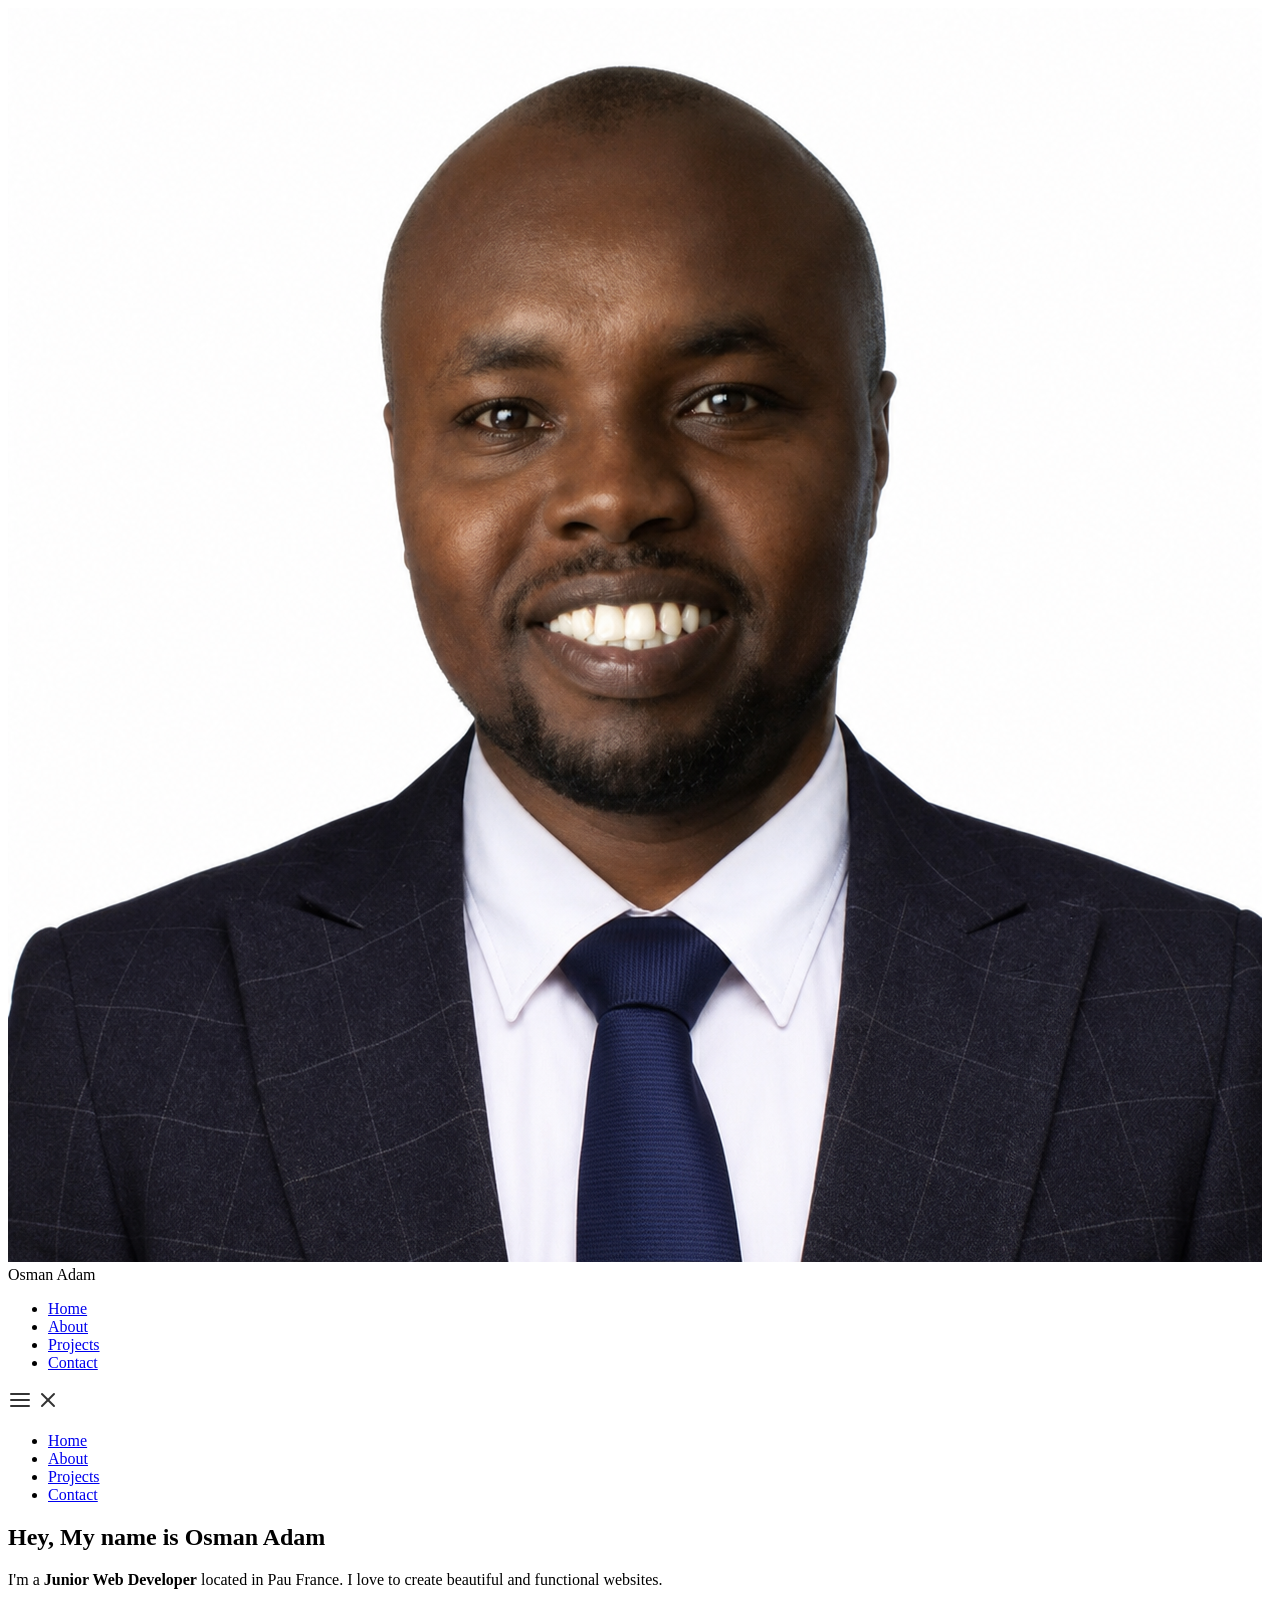
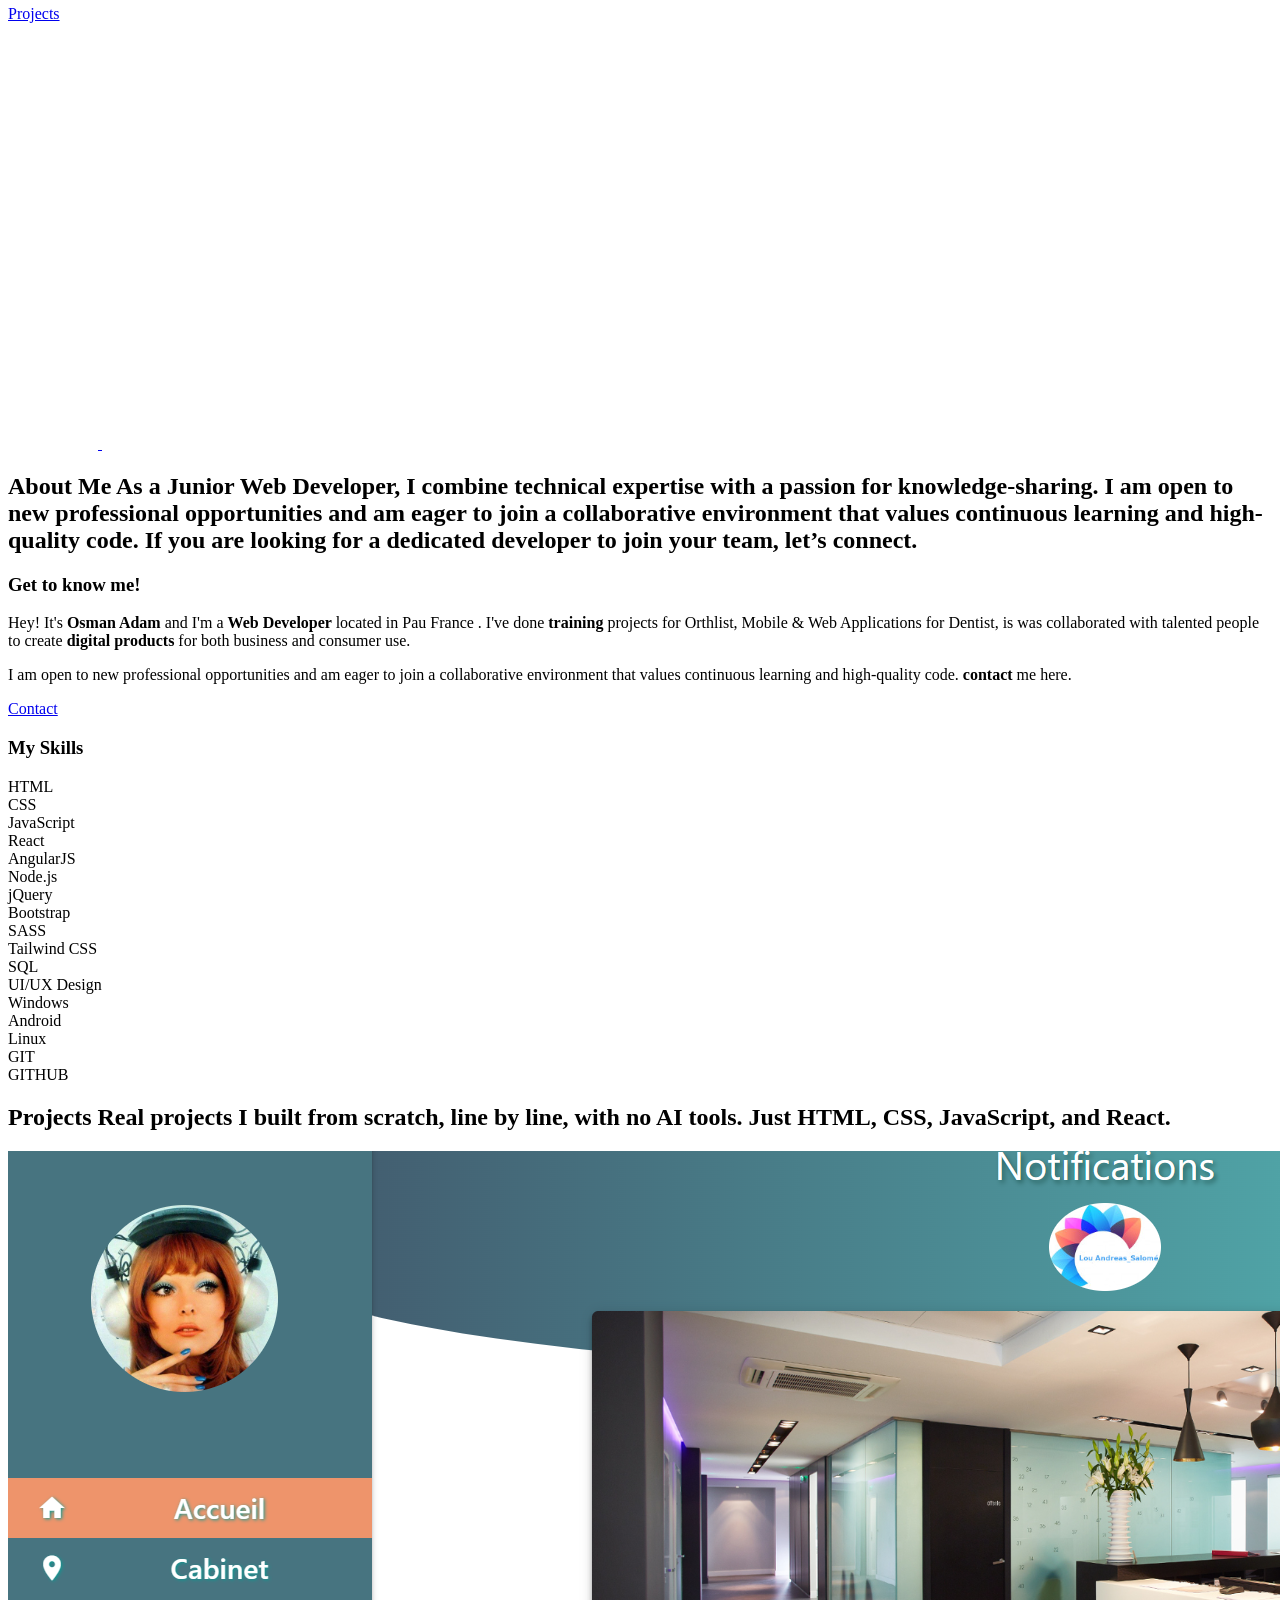
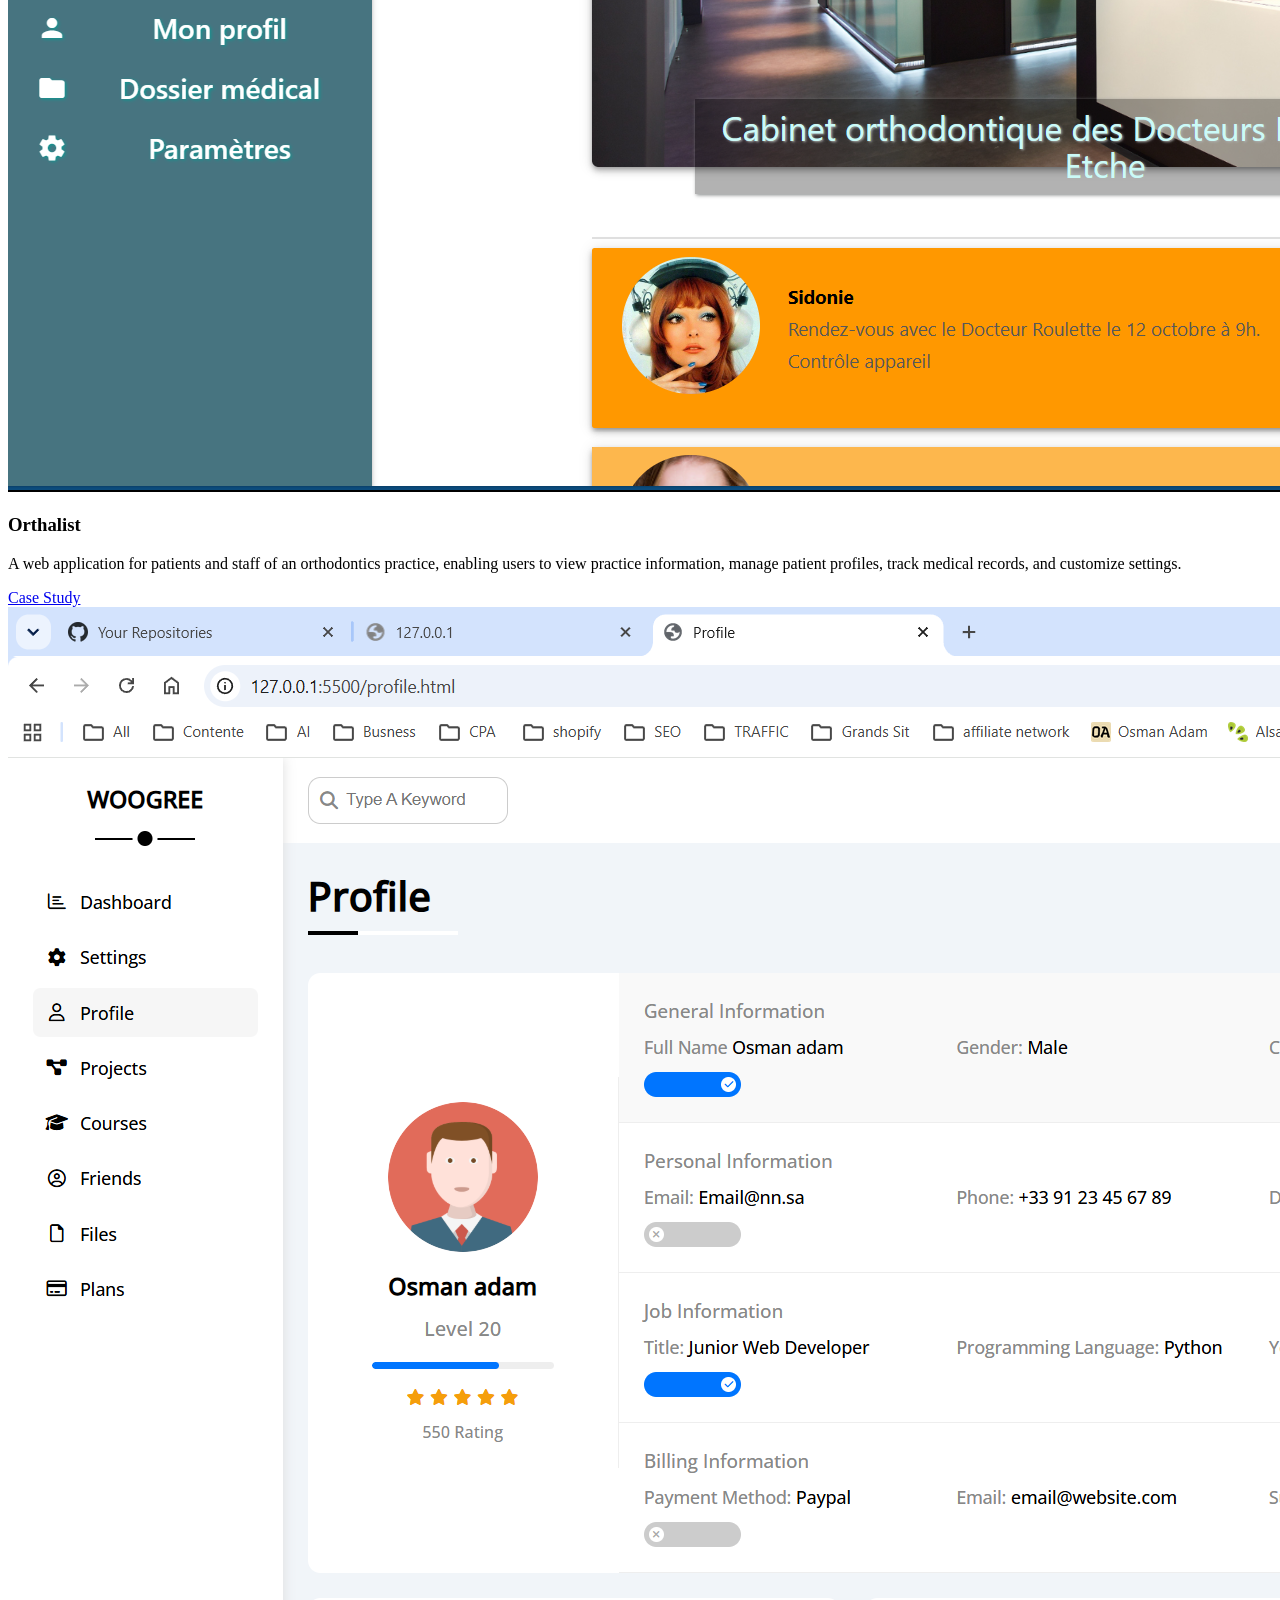
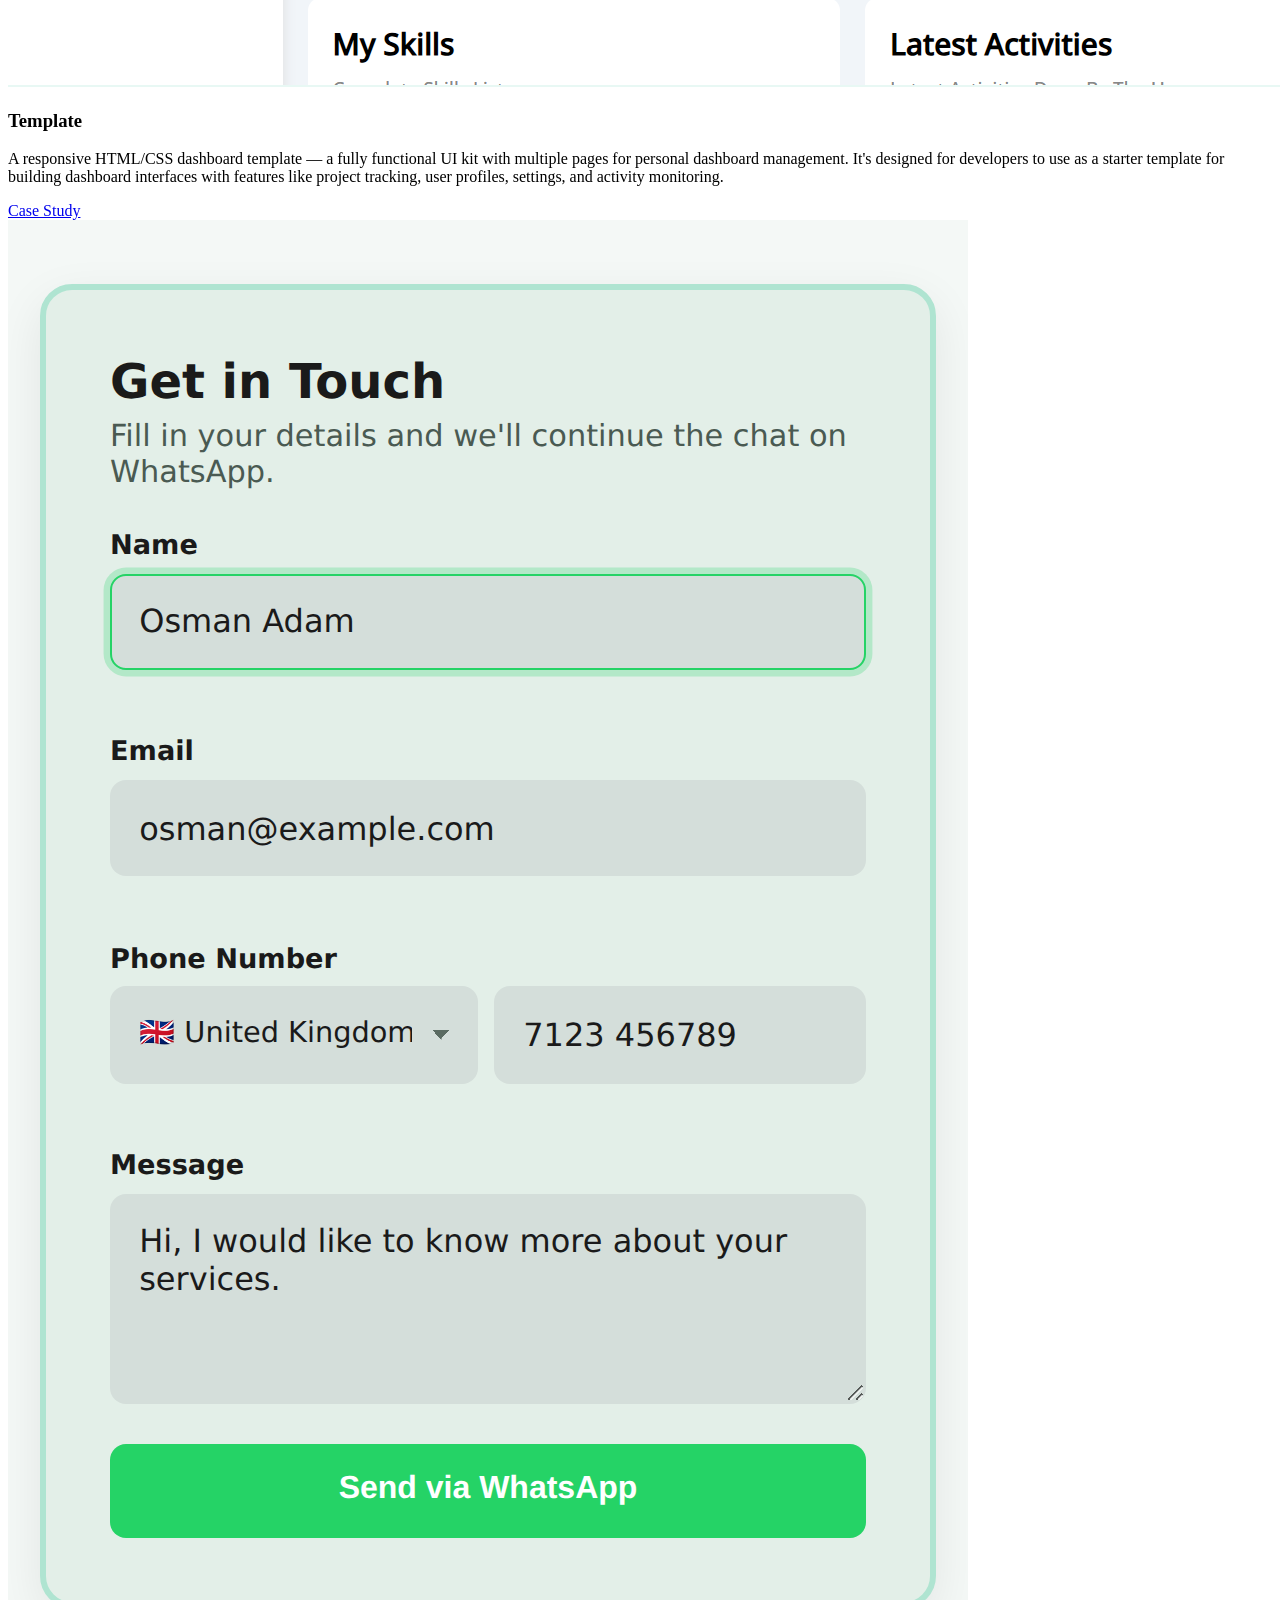
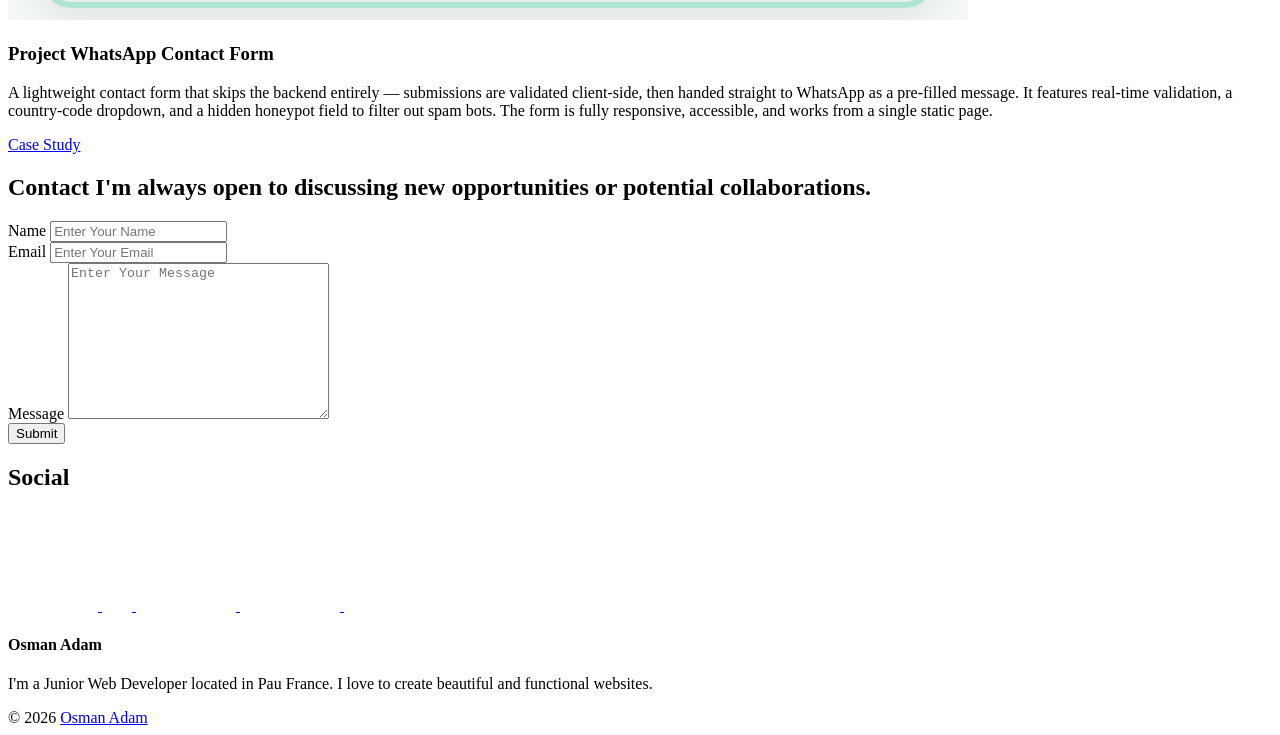
==== index.html @ 72ea2116 "Add files via upload" ====
<!DOCTYPE html>
<html lang="en">
  <head>
    <meta charset="UTF-8" />
    <meta name="viewport" content="width=device-width, initial-scale=1.0" />
    <meta http-equiv="X-UA-Compatible" content="ie=edge" />
    <title>Portfolio</title>
    <meta name="description" content="Portfolio Template for Developer" />

    <link rel="stylesheet" href="css/style.css" />

    <link rel="preconnect" href="https://fonts.googleapis.com" />
    <link rel="preconnect" href="https://fonts.gstatic.com" crossorigin />
    <link
      href="https://fonts.googleapis.com/css2?family=Source+Sans+Pro:wght@400;600;700;900&display=swap"
      rel="stylesheet"
    />
  </head>
  <body>
    <header class="header">
      <div class="header__content">
        <div class="header__logo-container">
          <div class="header__logo-img-cont">
            <img
              src="./assets/jpeg/osman.png"
              alt="Osman Adam Logo Image"
              class="header__logo-img"
            />
          </div>
          <span class="header__logo-sub">Osman Adam</span>
        </div>
        <div class="header__main">
          <ul class="header__links">
            <li class="header__link-wrapper">
              <a href="./index.html" class="header__link"> Home </a>
            </li>
            <li class="header__link-wrapper">
              <a href="./index.html#about" class="header__link">About </a>
            </li>
            <li class="header__link-wrapper">
              <a href="./index.html#projects" class="header__link">
                Projects
              </a>
            </li>
            <li class="header__link-wrapper">
              <a href="./index.html#contact" class="header__link"> Contact </a>
            </li>
          </ul>
          <div class="header__main-ham-menu-cont">
            <img
              src="./assets/svg/ham-menu.svg"
              alt="hamburger menu"
              class="header__main-ham-menu"
            />
            <img
              src="./assets/svg/ham-menu-close.svg"
              alt="hamburger menu close"
              class="header__main-ham-menu-close d-none"
            />
          </div>
        </div>
      </div>
      <div class="header__sm-menu">
        <div class="header__sm-menu-content">
          <ul class="header__sm-menu-links">
            <li class="header__sm-menu-link">
              <a href="./index.html"> Home </a>
            </li>

            <li class="header__sm-menu-link">
              <a href="./index.html#about"> About </a>
            </li>

            <li class="header__sm-menu-link">
              <a href="./index.html#projects"> Projects </a>
            </li>

            <li class="header__sm-menu-link">
              <a href="./index.html#contact"> Contact </a>
            </li>
          </ul>
        </div>
      </div>
    </header>
    <section class="home-hero">
      <div class="home-hero__content">
        <h1 class="heading-primary">Hey, My name is Osman Adam</h1>
        <div class="home-hero__info">
          <p class="text-primary">
            I'm a <strong>Junior Web Developer</strong> located in Pau France.
            I love to create beautiful and functional websites.
          </p>
        </div>
        <div class="home-hero__cta">
          <a href="./#projects" class="btn btn--bg">Projects</a>
        </div>
      </div>
      <div class="home-hero__socials">
        <div class="home-hero__social">
          <a href="https://www.linkedin.com/in/osmanadam-dev" class="home-hero__social-icon-link">
            <img
              src="./assets/png/linkedin-ico.png"
              alt="icon"
              class="home-hero__social-icon"
            />
          </a>
        </div>
        <div class="home-hero__social">
          <a href="https://github.com/osmanadam-dev" class="home-hero__social-icon-link">
            <img
              src="./assets/png/github-ico.png"
              alt="icon"
              class="home-hero__social-icon"
            />
          </a>
        </div>
        <div class="home-hero__social">
          <a href="https://x.com/osmanadamdev" class="home-hero__social-icon-link">
            <img
              src="./assets/png/twitter-ico.png"
              alt="icon"
              class="home-hero__social-icon"
            />
          </a>
        </div>
        <div class="home-hero__social">
          <a href="https://www.youtube.com/@osmanadamdev" class="home-hero__social-icon-link">
            <img
              src="./assets/png/yt-ico.png"
              alt="icon"
              class="home-hero__social-icon"
            />
          </a>
        </div>
        <div class="home-hero__social">
          <a
            href="https://www.instagram.com/osmanadamdev"
            class="home-hero__social-icon-link home-hero__social-icon-link--bd-none"
          >
            <img
              src="./assets/png/insta-ico.png"
              alt="icon"  
            class="home-hero__social-icon-link home-hero__social-icon-link--bd-none"
          >
            <img
              src="./assets/png/insta-ico.png"
              alt="icon"
              class="home-hero__social-icon"
            />
          </a>
        </div>
      </div>
      <div class="home-hero__mouse-scroll-cont">
        <div class="mouse"></div>
      </div>
    </section>
    <section id="about" class="about sec-pad">
      <div class="main-container">
        <h2 class="heading heading-sec heading-sec__mb-med">
          <span class="heading-sec__main">About Me</span>
          <span class="heading-sec__sub">
            As a Junior Web Developer, I combine technical expertise with a passion for knowledge-sharing.
            I am open to new professional opportunities and am eager to join a collaborative environment that values continuous
            learning and high-quality code. If you are looking for a dedicated developer to join your team, let’s connect.
          </span>
        </h2>
        <div class="about__content">
          <div class="about__content-main">
            <h3 class="about__content-title">Get to know me!</h3>
            <div class="about__content-details">
              <p class="about__content-details-para">
                Hey! It's
                <strong>Osman Adam</strong>
                and I'm a <strong> Web Developer </strong> located in
                Pau France . I've done
                <strong> training </strong>
                projects for Orthlist, Mobile & Web Applications for Dentist, is was collaborated
                with talented people to create
                <strong>digital products </strong>
                for both business and consumer use.
              </p>
              <p class="about__content-details-para">
                I am open to new professional opportunities and am eager to join a collaborative environment
                that values continuous learning and high-quality code.
                <strong>contact</strong> me here.
              </p>
            </div>
            <a href="./#contact" class="btn btn--med btn--theme dynamicBgClr"
              >Contact</a
            >
          </div>
          <div class="about__content-skills">
            <h3 class="about__content-title">My Skills</h3>
            <div class="skills">
              <div class="skills__skill">HTML</div>
              <div class="skills__skill">CSS</div>
              <div class="skills__skill">JavaScript</div>
              <div class="skills__skill">React</div>
              <div class="skills__skill">AngularJS</div>
              <div class="skills__skill">Node.js</div>
              <div class="skills__skill">jQuery</div>
              <div class="skills__skill">Bootstrap</div>
              <div class="skills__skill">SASS</div>
              <div class="skills__skill">Tailwind CSS</div>
              <div class="skills__skill">SQL</div>
              <div class="skills__skill">UI/UX Design</div>
              <div class="skills__skill">Windows</div>
              <div class="skills__skill">Android</div>
              <div class="skills__skill">Linux</div>
              <div class="skills__skill">GIT</div>
              <div class="skills__skill">GITHUB</div>
            </div>
          </div>
        </div>
      </div>
    </section>
    <section id="projects" class="projects sec-pad">
      <div class="main-container">
        <h2 class="heading heading-sec heading-sec__mb-bg">
          <span class="heading-sec__main">Projects</span>
          <span class="heading-sec__sub">
            Real projects I built from scratch, line by line, 
            with no AI tools. Just HTML, CSS, JavaScript, and React.
          </span>
        </h2>

        <div class="projects__content">
          <div class="projects__row">
            <div class="projects__row-img-cont">
              <img
                src="./assets/jpeg/orth.png"
                alt="Software Screenshot"
                class="projects__row-img"
                loading="lazy"
              />
            </div>
            <div class="projects__row-content">
              <h3 class="projects__row-content-title">Orthalist</h3>
              <p class="projects__row-content-desc">
                A web application for patients and staff of an orthodontics practice, 
                enabling users to view practice information, manage patient profiles, 
                track medical records, and customize settings.
              </p>
              <a
                href="./project-Orthalist.html"
                class="btn btn--med btn--theme dynamicBgClr"
                target="_blank"
                >Case Study</a
              >
            </div>
          </div>
          <div class="projects__row">
            <div class="projects__row-img-cont">
              <img
                src="./assets/jpeg/temp.png"
                alt="Software Screenshot"
                class="projects__row-img"
                loading="lazy"
              />
            </div>
            <div class="projects__row-content">
              <h3 class="projects__row-content-title">Template</h3>
              <p class="projects__row-content-desc">
               A responsive HTML/CSS dashboard template — a fully functional UI kit with multiple pages 
               for personal dashboard management. It's designed for developers to use as a starter template
                for building dashboard interfaces with features like project tracking, user profiles, settings,
                 and activity monitoring.
              </p>
              <a
                href="./project-dashboard.html"
                class="btn btn--med btn--theme dynamicBgClr"
                target="_blank"
                >Case Study</a
              >
            </div>
          </div>
          <div class="projects__row">
            <div class="projects__row-img-cont">
              <img
                src="./assets/jpeg/form-filled.png"
                alt="Software Screenshot"
                class="projects__row-img"
                loading="lazy"
              />
            </div>
            <div class="projects__row-content">
              <h3 class="projects__row-content-title">Project WhatsApp Contact Form</h3>
              <p class="projects__row-content-desc">
                A lightweight contact form that skips the backend entirely — submissions are validated client-side, 
                then handed straight to WhatsApp as a pre-filled message. It features real-time validation, a country-code dropdown, 
                and a hidden honeypot field to filter out spam bots. The form is fully responsive, accessible, and works from a single static page.
              </p>
              <a
                href="./project-form.html"
                class="btn btn--med btn--theme dynamicBgClr"
                target="_blank"
                >Case Study</a
              >
            </div>
          </div>
        </div>
      </div>
    </section>
    <section id="contact" class="contact sec-pad dynamicBg">
      <div class="main-container">
        <h2 class="heading heading-sec heading-sec__mb-med">
          <span class="heading-sec__main heading-sec__main--lt">Contact</span>
          <span class="heading-sec__sub heading-sec__sub--lt">
            I'm always open to discussing new opportunities or potential collaborations. 
          </span>
        </h2>
        <div class="contact__form-container">
          <form action="#" class="contact__form">
            <div class="contact__form-field">
              <label class="contact__form-label" for="name">Name</label>
              <input
                required
                placeholder="Enter Your Name"
                type="text"
                class="contact__form-input"
                name="name"
                id="name"
              />
            </div>
            <div class="contact__form-field">
              <label class="contact__form-label" for="email">Email</label>
              <input
                required
                placeholder="Enter Your Email"
                type="text"
                class="contact__form-input"
                name="email"
                id="email"
              />
            </div>
            <div class="contact__form-field">
              <label class="contact__form-label" for="message">Message</label>
              <textarea
                required
                cols="30"
                rows="10"
                class="contact__form-input"
                placeholder="Enter Your Message"
                name="message"
                id="message"
              ></textarea>
            </div>
            <button type="submit" class="btn btn--theme contact__btn">
              Submit
            </button>
          </form>
        </div>
      </div>
    </section>
    <footer class="main-footer">
      <div class="main-container">
        <div class="main-footer__upper">
          <div class="main-footer__row main-footer__row-1">
            <h2 class="heading heading-sm main-footer__heading-sm">
              <span>Social</span>
            </h2>
            <div class="main-footer__social-cont">
              <a target="_blank" rel="noreferrer" href="https://www.linkedin.com/in/osmanadam-dev">
                <img
                  class="main-footer__icon"
                  src="./assets/png/linkedin-ico.png"
                  alt="icon"
                />
              </a>
              <a target="_blank" rel="noreferrer" href="https://github.com/osmanadam-dev">
                <img
                  class="main-footer__icon"
                  src="./assets/png/github-ico.png"
                  alt="icon"
                />
              </a>
              <a target="_blank" rel="noreferrer" href="https://twitter.com/osmanadam_dev">
                <img
                  class="main-footer__icon"
                  src="./assets/png/twitter-ico.png"
                  alt="icon"
                />
              </a>
              <a target="_blank" rel="noreferrer" href="https://www.youtube.com/@osmanadam_dev">
                <img
                  class="main-footer__icon"
                  src="./assets/png/yt-ico.png"
                  alt="icon"
                />
              </a>
              <a target="_blank" rel="noreferrer" href="https://www.instagram.com/osmanadam_dev">
                <img
                  class="main-footer__icon main-footer__icon--mr-none"
                  src="./assets/png/insta-ico.png"
                  alt="icon"
                />
              </a>
            </div>
          </div>
          <div class="main-footer__row main-footer__row-2">
            <h4 class="heading heading-sm text-lt">Osman Adam</h4>
            <p class="main-footer__short-desc">
              I'm a Junior Web Developer located in Pau France. I love to create
              beautiful and functional websites.
              
            </p>
          </div>
        </div>

        <!-- If you give me some credit or shoutout here by linking to my website, then it will be a big thing for me and will help me a lot :) -->
        <div class="main-footer__lower">
          &copy;  2026
          <a rel="noreferrer" target="_blank" href="https://lnk.bio/osmanadam-dev"
            >Osman Adam</a
          >
        </div>
      </div>
    </footer>

    <script src="./index.js"></script>
  </body>
</html>
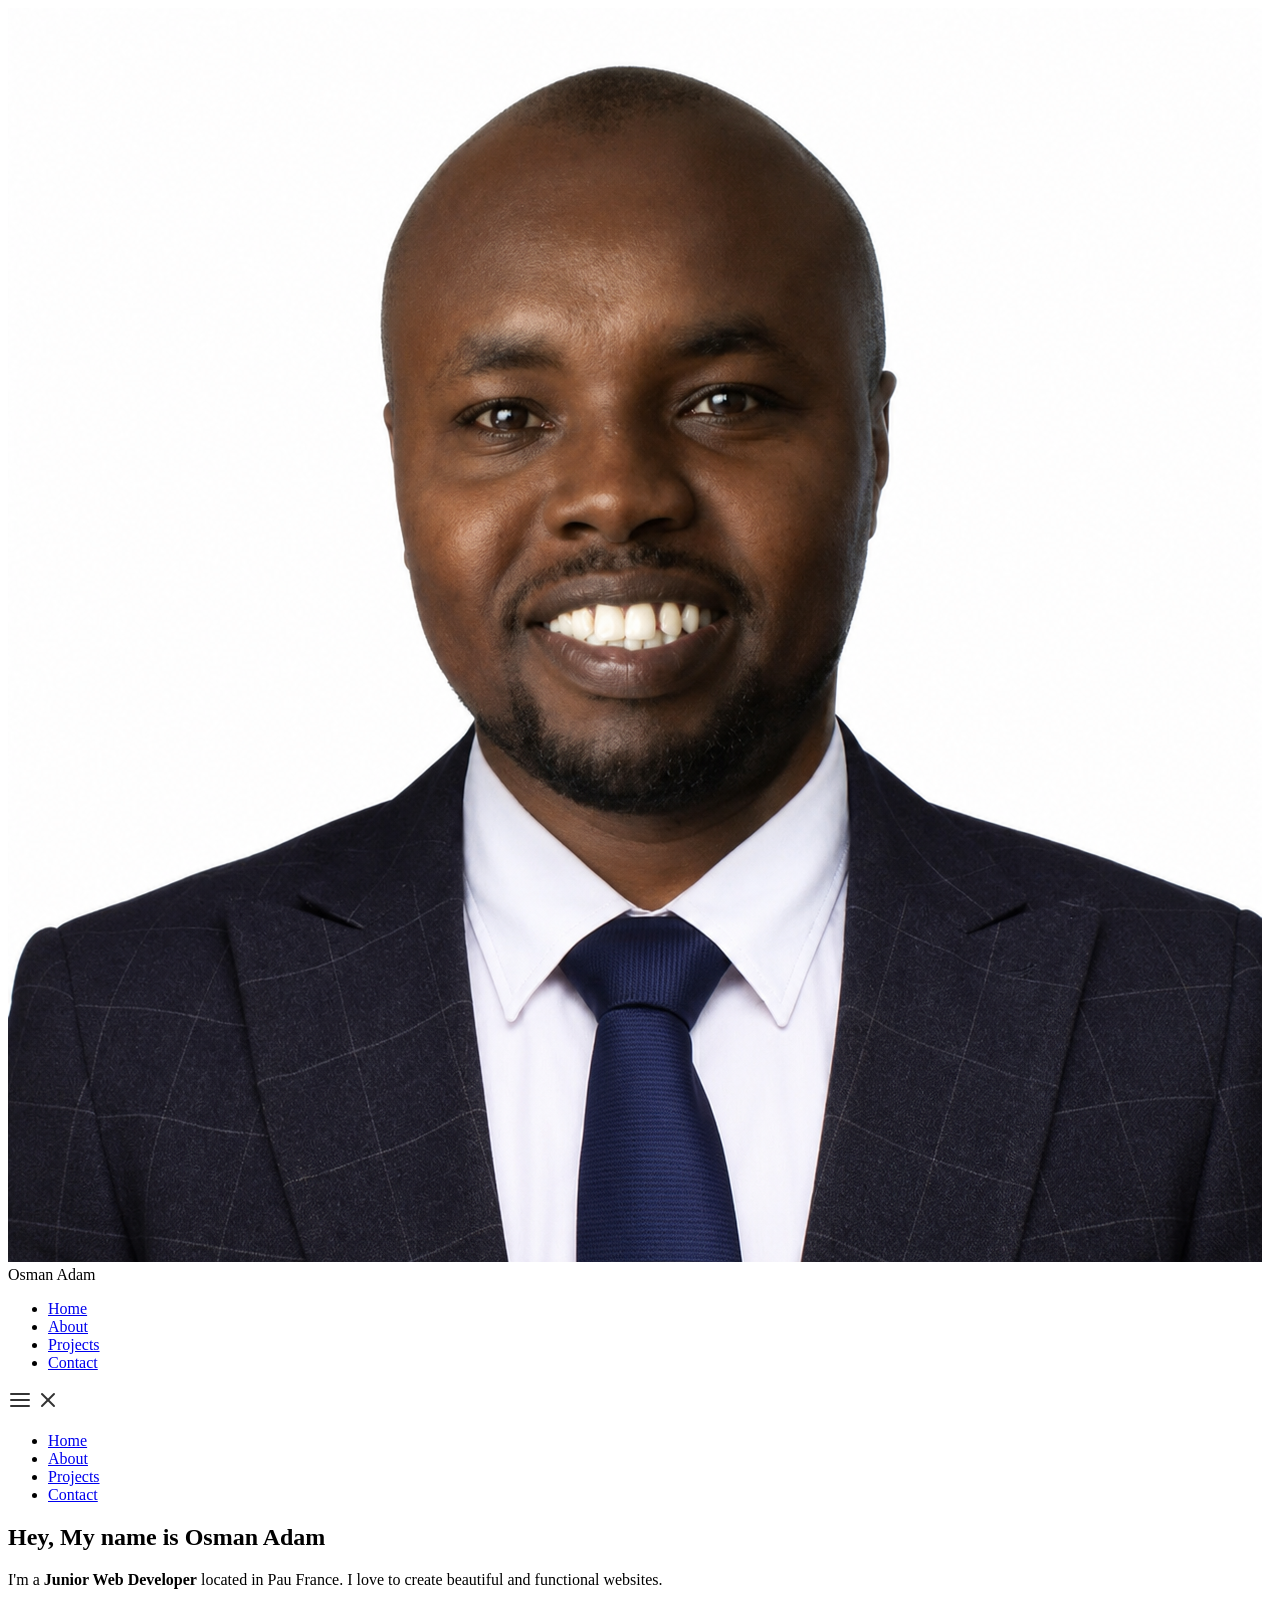
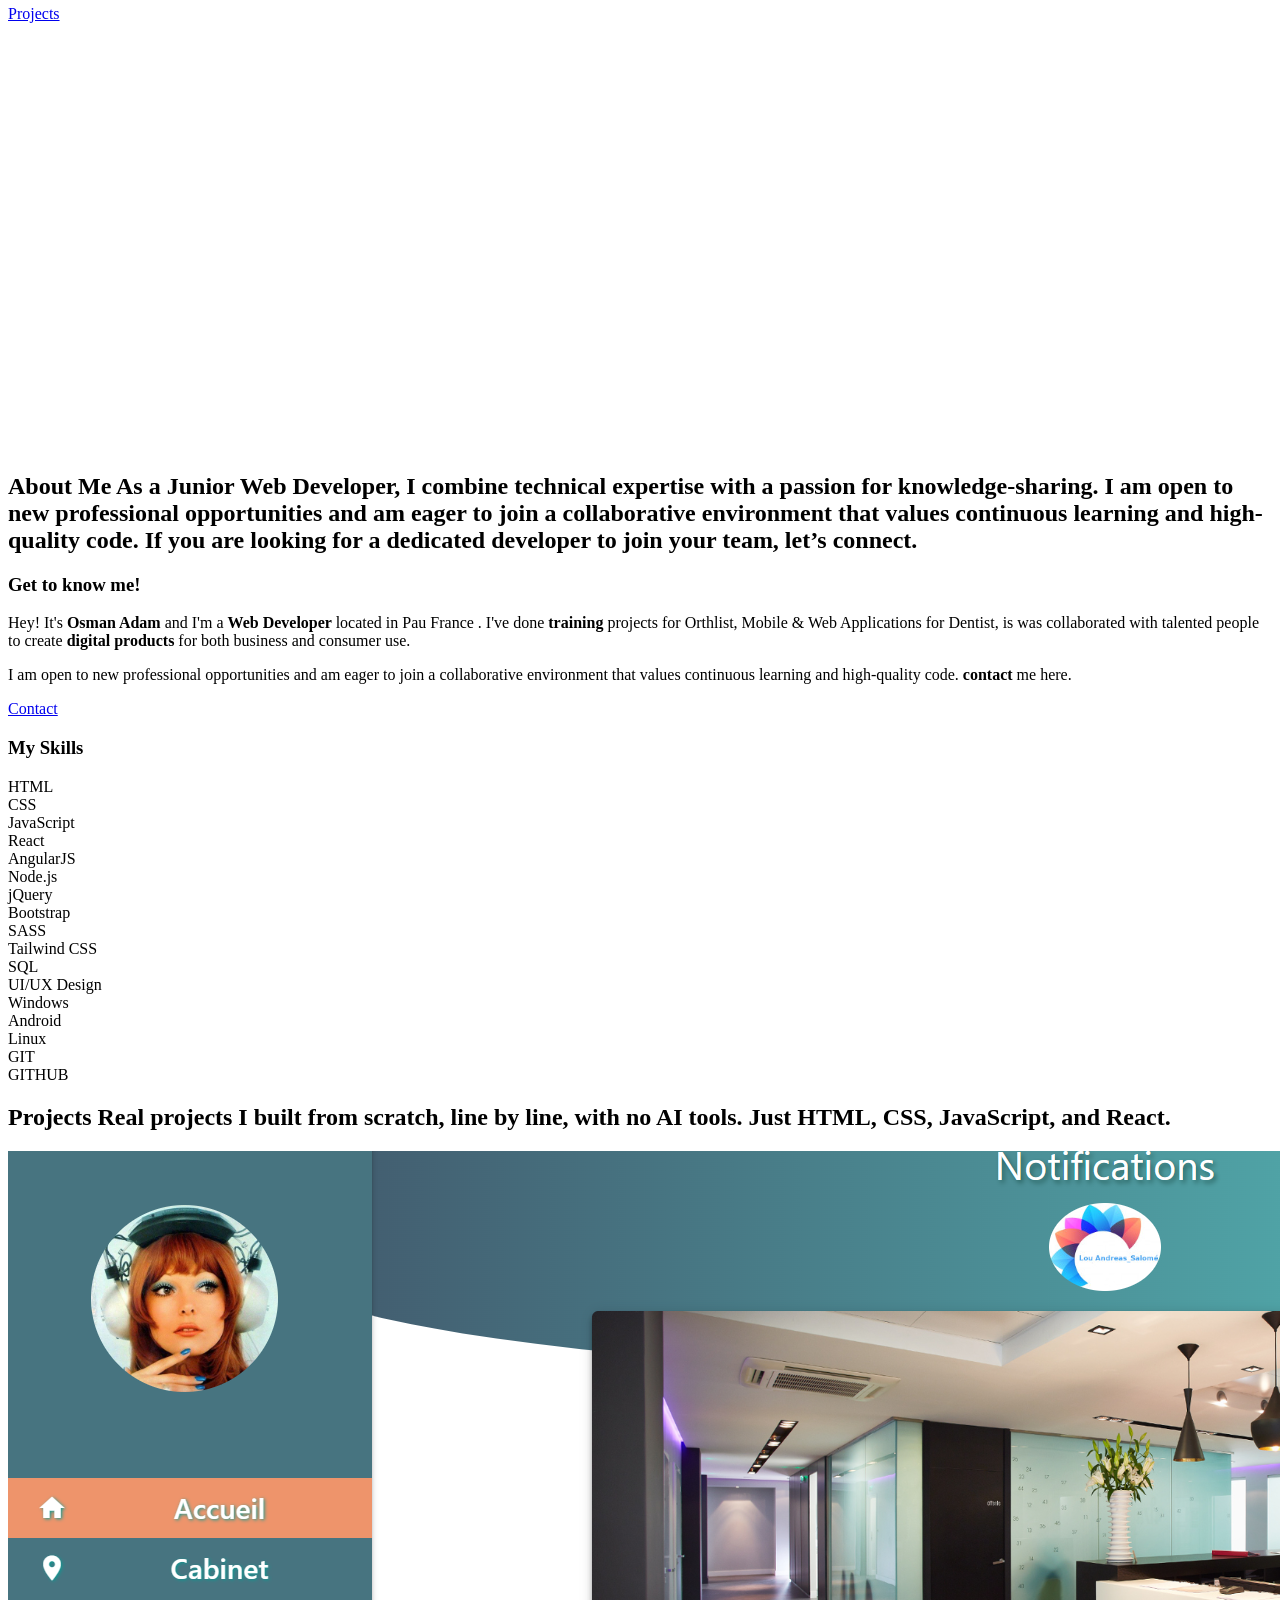
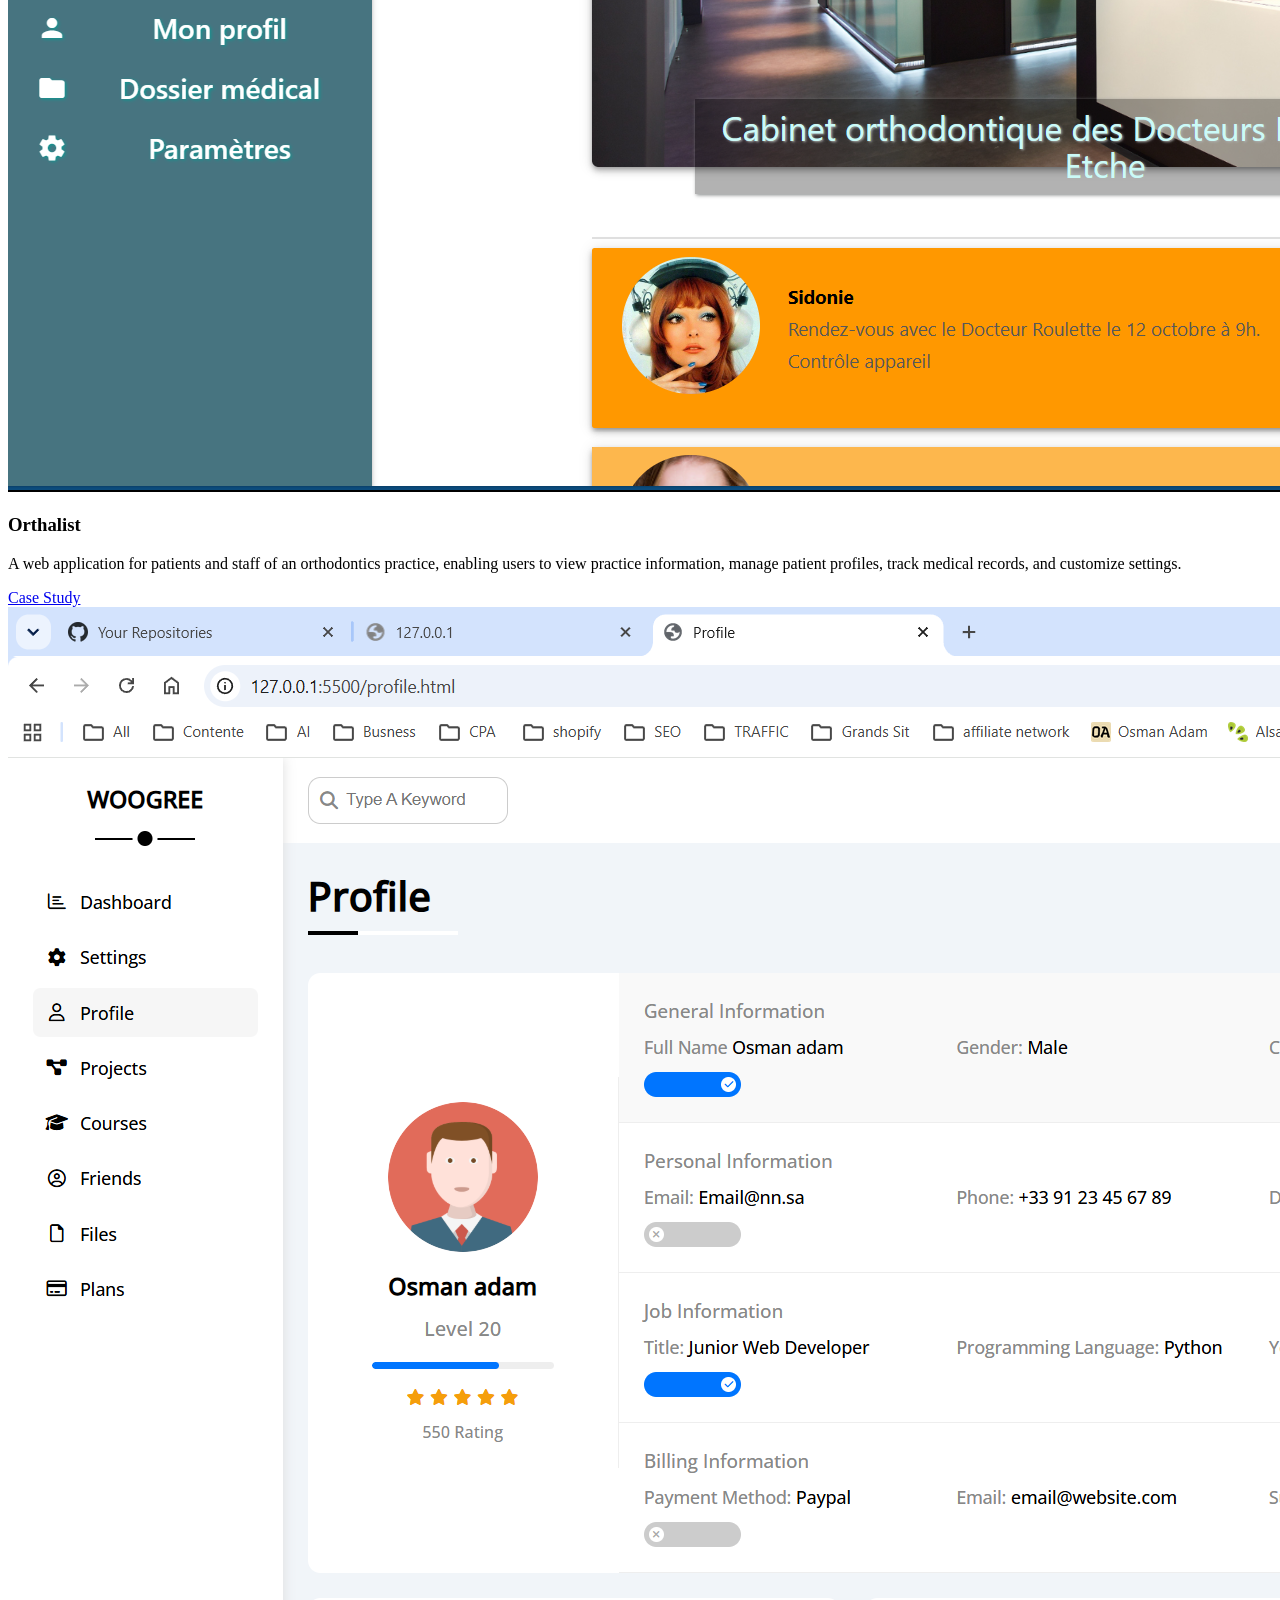
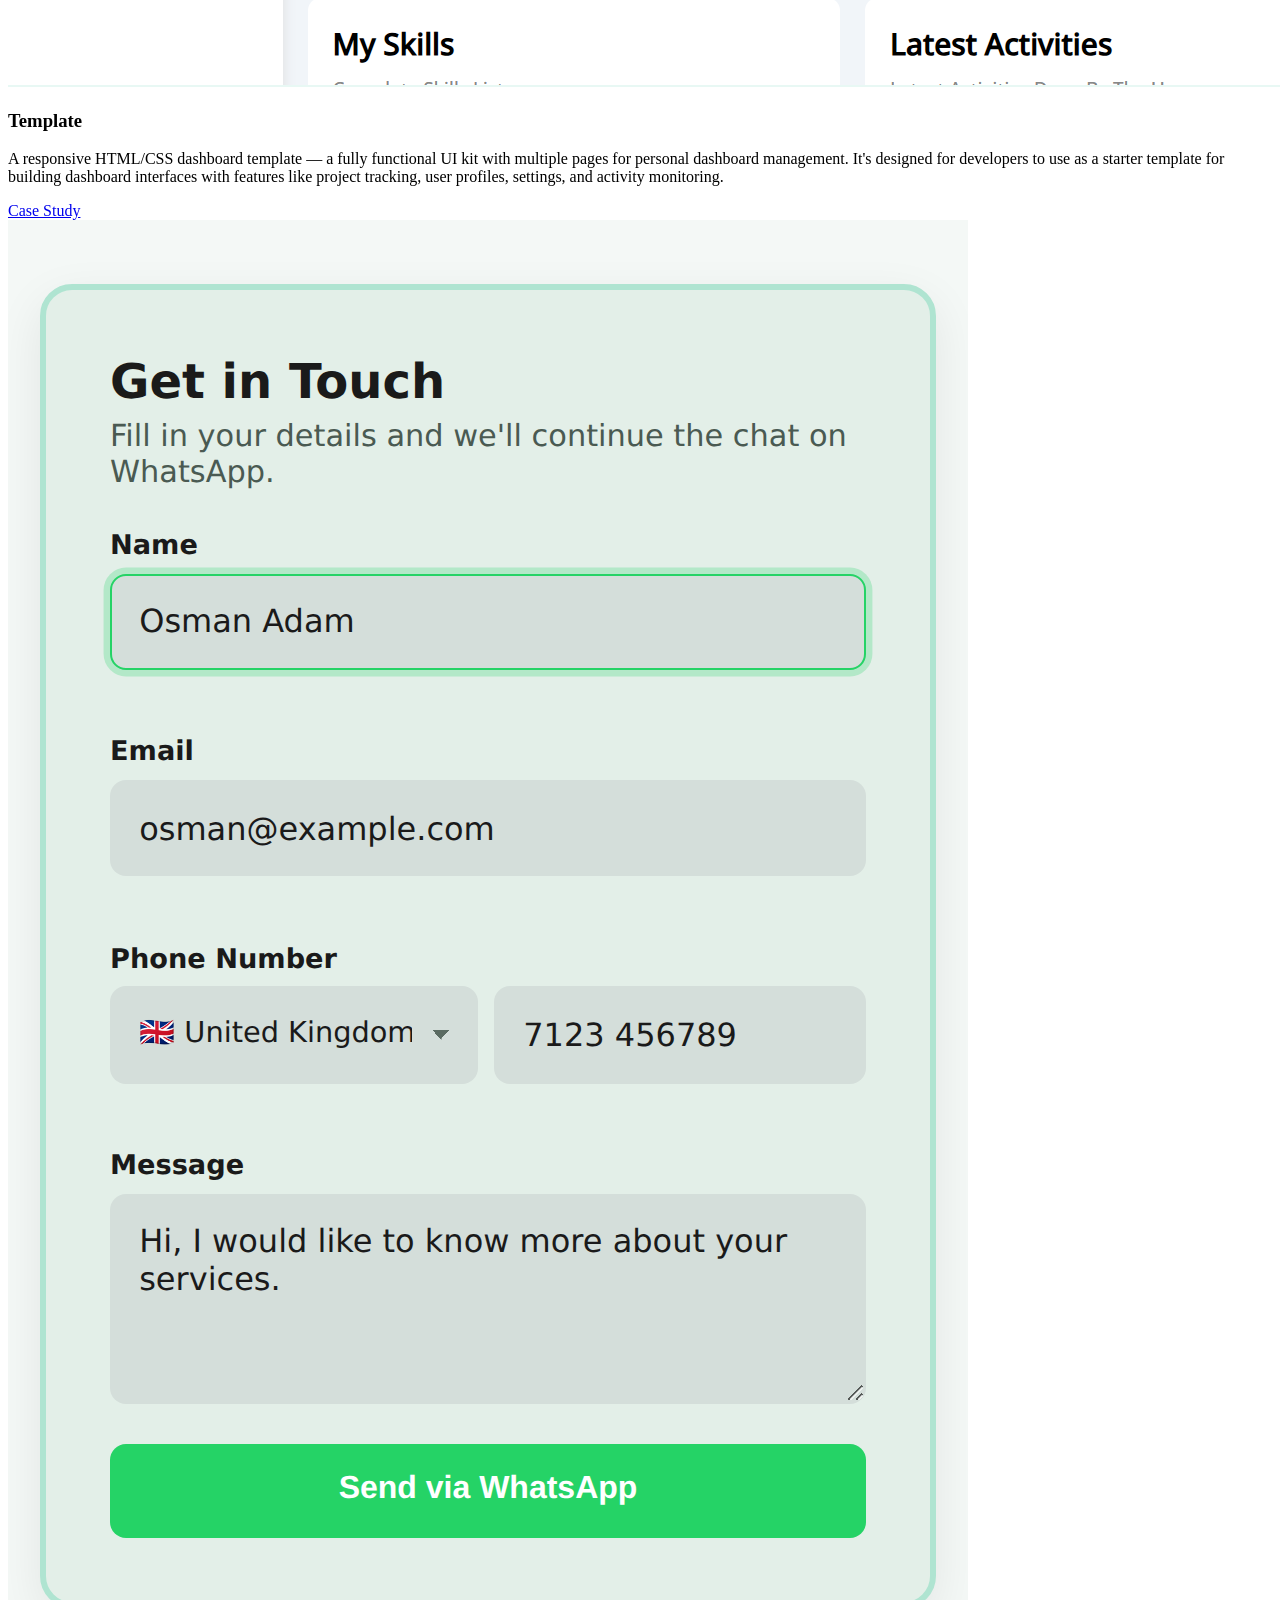
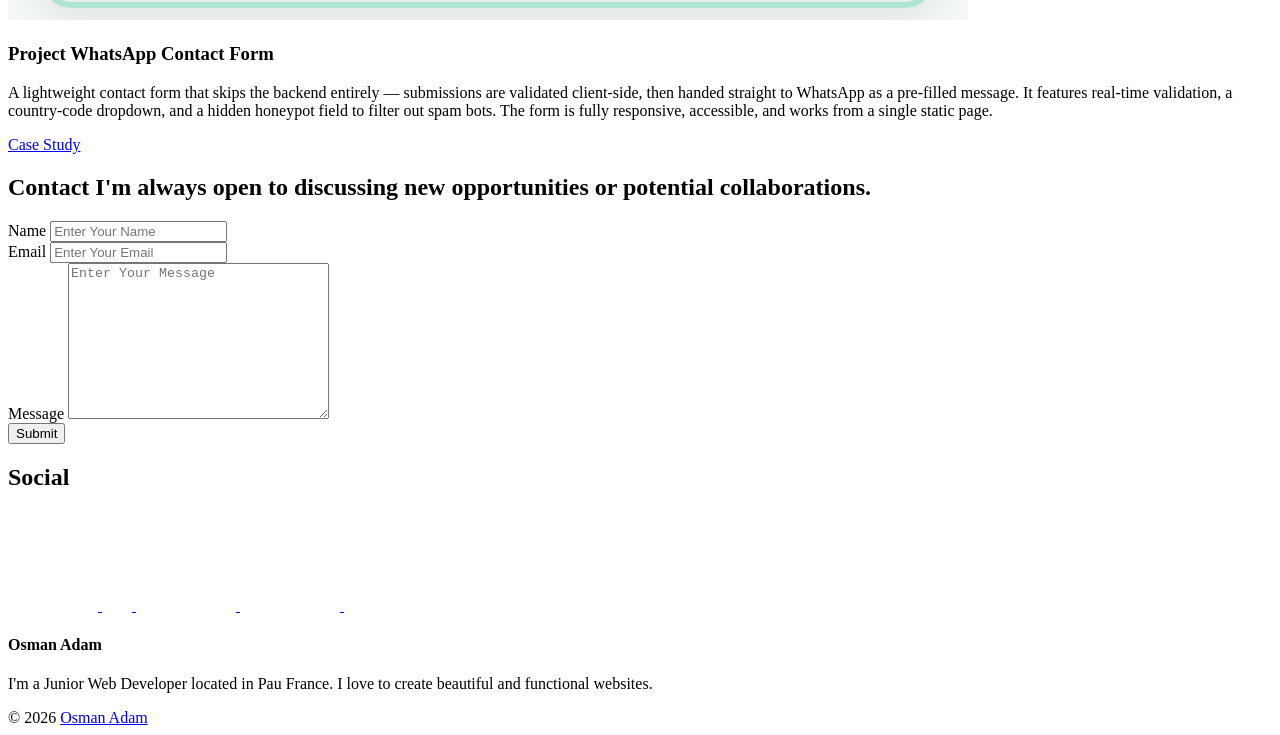
==== commit 19cce8d3: "Update index.html" ====
--- a/index.html
+++ b/index.html
@@ -133,15 +133,8 @@
           </a>
         </div>
         <div class="home-hero__social">
-          <a
-            href="https://www.instagram.com/osmanadamdev"
-            class="home-hero__social-icon-link home-hero__social-icon-link--bd-none"
-          >
-            <img
-              src="./assets/png/insta-ico.png"
-              alt="icon"  
-            class="home-hero__social-icon-link home-hero__social-icon-link--bd-none"
-          >
+          <a href="https://www.instagram.com/osmanadamdev"
+            class="home-hero__social-icon-link home-hero__social-icon-link">
             <img
               src="./assets/png/insta-ico.png"
               alt="icon"
